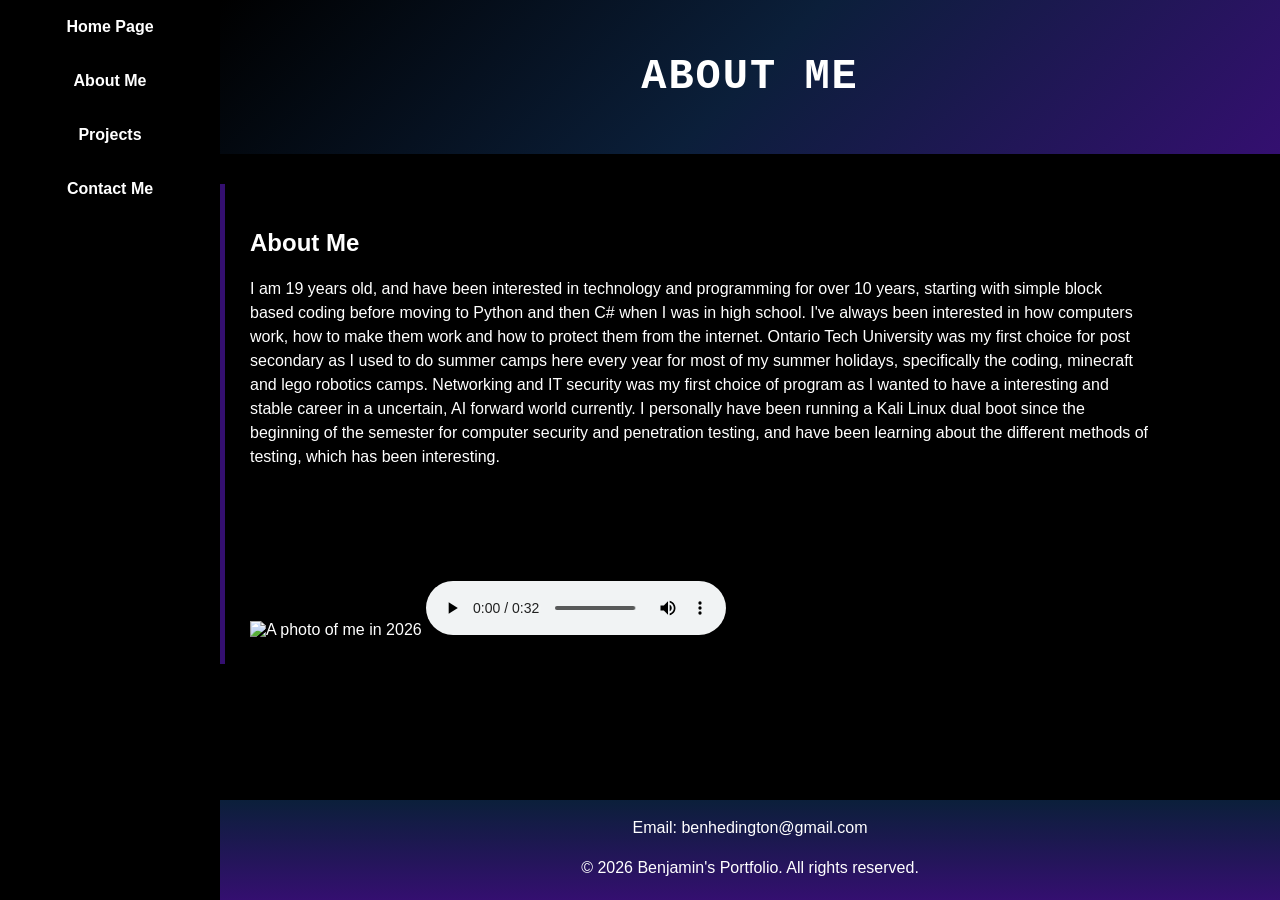
==== aboutme.html @ 0bd3bf8d "Portfolio website" ====
<!DOCTYPE html>
<html lang="en">

<head>
    <meta charset="UTF-8">
    <meta name="viewport" content="width=device-width, initial-scale=1.0">

    <title>Benjamin's Portfolio - About Me</title>

    <link rel="stylesheet" href="laptopviewport.css">
    <link rel="stylesheet" href="mobileviewport.css">
    <link rel="stylesheet" href="tabletviewport.css">

</head>
<body>
    <header>
        <h1>About Me</h1>
        <nav>
            <a href="index.html">Home Page</a>
            <a href="aboutme.html">About Me</a>
            <a href="projects.html">Projects</a>
            <a href="contactme.html">Contact Me</a>
        </nav>
    </header>
    <main>
        <section>
            <h2>About Me</h2>
            <p>
                I am 19 years old, and have been interested in technology and programming 
                for over 10 years, starting with simple block based coding before moving to
                Python and then C# when I was in high school. I've always been interested in 
                how computers work, how to make them work and how to protect them from the internet. 
                Ontario Tech University was my first choice for post secondary as I used to do summer
                camps here every year for most of my summer holidays, specifically the coding, minecraft
                and lego robotics camps. Networking and IT security was my first choice of program as I 
                wanted to have a interesting and stable career in a uncertain, AI forward world currently. 
                I personally have been running a Kali Linux dual boot since the beginning of the semester
                for computer security and penetration testing, and have been learning about the different 
                methods of testing, which has been interesting.
            </p>

            <img src="pfp.png" alt="A photo of me in 2026">
            <video controls>
                <source src="video.mp4" type="video/mp4">
                <source src="video.ogg" type="video/ogg">
            </video>
        </section>
    </main>
    <footer>
        <p>Email: benhedington@gmail.com</p>
        <p>&copy; 2026 Benjamin's Portfolio. All rights reserved.</p>
    </footer>
</body>
</html>
---- laptopviewport.css ----
/* Laptop styles */

* {
    box-sizing: border-box;
}

html {
    margin: 0;
    padding: 0;
    background-color: #000000;
}

body {
    margin: 0;
    padding: 0 0 80px 220px;
    font-family: Arial, sans-serif;
    background-color: #000000;
    color: #FFFFFF;
}

/* Header */
header {
    margin: 0;
    padding: 25px;
    text-align: center;
    background: linear-gradient(135deg, #000000, #0B1F3A, #340f70);
    color: #FFFFFF;
}

header h1 {
    font-family: "Courier New", Arial, sans-serif;
    font-size: 42px;
    font-weight: 900;
    letter-spacing: 2px;
    text-transform: uppercase;
}

/* Permanent side navigation */
nav {
    position: fixed;
    top: 0;
    left: 0;
    width: 220px;
    height: 100vh;
    margin: 0;
    padding: 0;
    background-color: #000000;
    z-index: 1000;
}

/* Remove default ul spacing */
nav ul {
    margin: 0;
    padding: 0;
    list-style: none;
}

nav a {
    display: block;
    width: 100%;
    margin: 0;
    padding: 18px 20px;
    color: #FFFFFF;
    text-decoration: none;
    font-weight: bold;
}

nav a:hover {
    background-color: #461595;
    color: #FFFFFF;
    animation: hoverAnimation 2s forwards;
}

@keyframes hoverAnimation {
    0% {
        background-color: #000000;
    }
    100% {
        background-color: #461595;
    }
}

/* Main content */
main {
    width: 90%;
    max-width: 1200px;
    margin: 30px 0;
}

/* Sections */
section {
    background-color: #000000;
    color: #FFFFFF;
    padding: 25px;
    margin: 0 0 20px 0;
    border-left: 5px solid #340f70;
}

/* Headings */
h2 {
    color: #FFFFFF;
}

/* Paragraphs */
p {
    color: #FFFFFF;
    line-height: 1.5;
}

/* Links */
a {
    color: #FFFFFF;
}

/* Images */
img {
    max-width: 100%;
    height: auto;
}

/* Video */
video {
    max-width: 100%;
    height: auto;
}

/* Footer */
footer {
    position: fixed;
    bottom: 0;
    left: 220px;
    height: 100px;
    width: calc(100% - 220px);
    margin: 0;
    text-align: center;
    background: linear-gradient(#0B1F3A, #340f70);
    color: #FFFFFF;
    z-index: 999;
}

footer p {
    color: #FFFFFF;
}

/* Contact form */
form {
    width: 100%;
}

label {
    color: #FFFFFF;
}

input,
textarea {
    width: 100%;
    max-width: 500px;
    padding: 10px;
    margin-top: 5px;
    background-color: #000000;
    color: #FFFFFF;
    border: 1px solid #340f70;
}

input[type="submit"] {
    width: auto;
    background-color: #340f70;
    color: #FFFFFF;
    border: none;
    padding: 10px 20px;
    cursor: pointer;
}

input[type="submit"]:hover {
    background-color: #461595;
    animation: hoverAnimation 1s forwards;
}
---- mobileviewport.css ----
/* Phone / Mobile styles */

* {
    box-sizing: border-box;
}

html {
    margin: 0;
    padding: 0;
    background-color: #000000;
}

@media screen and (max-width: 600px) {

    body {
        margin: 0;
        padding: 0 0 65px 120px;
        font-family: Arial, sans-serif;
        background-color: #000000;
        color: #FFFFFF;
        font-size: 16px;
    }

    /* Header */
    header {
        margin: 0;
        padding: 15px;
        text-align: center;
        background: linear-gradient(135deg, #000000, #0B1F3A, #340f70);
        color: #FFFFFF;
    }

    header h1 {
        font-family: "Courier New", Arial, sans-serif;
        font-size: 24px;
        font-weight: 900;
        letter-spacing: 1px;
        text-transform: uppercase;
    }

    /* Side navigation */
    nav {
        position: fixed;
        top: 0;
        left: 0;
        width: 120px;
        height: 100vh;
        margin: 0;
        padding: 0;
        background-color: #000000;
        z-index: 1000;
    }

    nav ul {
        margin: 0;
        padding: 0;
        list-style: none;
    }

    nav a {
        display: block;
        width: 100%;
        margin: 0;
        padding: 14px 10px;
        color: #FFFFFF;
        text-decoration: none;
        font-weight: bold;
        font-size: 14px;
    }

    nav a:hover {
        background-color: #340f70;
        color: #FFFFFF;
        animation: hoverAnimation 2s forwards;
    }

    /* Main content */
    main {
        width: 92%;
        margin: 20px 0;
    }

    section {
        background-color: #000000;
        color: #FFFFFF;
        padding: 15px;
        margin: 0 0 15px 0;
        border-left: 5px solid #340f70;
    }

    h2 {
        font-size: 20px;
        color: #FFFFFF;
    }

    p {
        font-size: 16px;
        line-height: 1.5;
        color: #FFFFFF;
    }

    a {
        color: #FFFFFF;
    }

    img {
        max-width: 100%;
        height: auto;
    }

    video {
        width: 100%;
        max-width: 100%;
        height: auto;
    }

    /* Footer */
    footer {
        position: fixed;
        bottom: 0;
        left: 120px;
        width: calc(100% - 120px);
        margin: 0;
        padding: 12px;
        text-align: center;
        background: linear-gradient(#0B1F3A, #340f70);
        color: #FFFFFF;
        font-size: 13px;
        z-index: 999;
    }

    footer p {
        color: #FFFFFF;
    }

    /* Contact form */
    label {
        color: #FFFFFF;
    }

    input,
    textarea {
        width: 100%;
        max-width: 100%;
        padding: 10px;
        margin-top: 5px;
        background-color: #000000;
        color: #FFFFFF;
        border: 1px solid #340f70;
    }

    input[type="submit"] {
        width: auto;
        background-color: #340f70;
        color: #FFFFFF;
        border: none;
        padding: 10px 20px;
        cursor: pointer;
    }

    input[type="submit"]:hover {
        background-color: #461595;
        animation: hoverAnimation 1s forwards;
    }
    
    @keyframes hoverAnimation {
        0% {
            background-color: #000000;
        }
        100% {
            background-color: #461595;
        }
    }

}
---- tabletviewport.css ----
/* Tablet styles */

* {
    box-sizing: border-box;
}

html {
    margin: 0;
    padding: 0;
    background-color: #000000;
}

@media screen and (min-width: 601px) and (max-width: 1024px) {

    body {
        margin: 0;
        padding: 0 0 70px 190px;
        font-family: Arial, sans-serif;
        background-color: #000000;
        color: #FFFFFF;
        font-size: 16px;
    }

    /* Header */
    header {
        margin: 0;
        padding: 20px;
        text-align: center;
        background: linear-gradient(135deg, #000000, #0B1F3A, #340f70);
        color: #FFFFFF;
    }

    header h1 {
        font-family: "Courier New", Arial, sans-serif;
        font-size: 34px;
        font-weight: 900;
        letter-spacing: 2px;
        text-transform: uppercase;
    }

    /* Side navigation */
    nav {
        position: fixed;
        top: 0;
        left: 0;
        width: 190px;
        height: 100vh;
        margin: 0;
        padding: 0;
        background-color: #000000;
        z-index: 1000;
    }

    nav ul {
        margin: 0;
        padding: 0;
        list-style: none;
    }

    nav a {
        display: block;
        width: 100%;
        margin: 0;
        padding: 15px 18px;
        color: #FFFFFF;
        text-decoration: none;
        font-weight: bold;
    }

    nav a:hover {
        background-color: #461595;
        color: #FFFFFF;
        animation: hoverAnimation 2s forwards;
    }

    @keyframes hoverAnimation {
        0% {
            background-color: #000000;
        }
        100% {
            background-color: #461595;
        }
    }

    /* Main content */
    main {
        width: 92%;
        margin: 25px 0;
    }

    section {
        background-color: #000000;
        color: #FFFFFF;
        padding: 20px;
        margin: 0 0 18px 0;
        border-left: 5px solid #340f70;
    }

    h2 {
        font-size: 24px;
        color: #FFFFFF;
    }

    p {
        color: #FFFFFF;
        line-height: 1.5;
    }

    a {
        color: #FFFFFF;
    }

    img {
        max-width: 100%;
        height: auto;
    }

    video {
        max-width: 100%;
        height: auto;
    }

    /* Footer */
    footer {
        position: fixed;
        bottom: 0;
        left: 190px;
        width: calc(100% - 190px);
        margin: 0;
        padding: 18px;
        text-align: center;
        background: linear-gradient(#0B1F3A, #340f70);
        color: #FFFFFF;
        z-index: 999;
    }

    footer p {
        color: #FFFFFF;
    }

    /* Contact form */
    label {
        color: #FFFFFF;
    }

    input,
    textarea {
        width: 90%;
        max-width: 500px;
        padding: 10px;
        margin-top: 5px;
        background-color: #000000;
        color: #FFFFFF;
        border: 1px solid #340f70;
    }

    input[type="submit"] {
        width: auto;
        background-color: #340f70;
        color: #FFFFFF;
        border: none;
        padding: 10px 20px;
        cursor: pointer;
    }

    input[type="submit"]:hover {
        background-color: #461595;
        animation: hoverAnimation 1s forwards;
    }

}
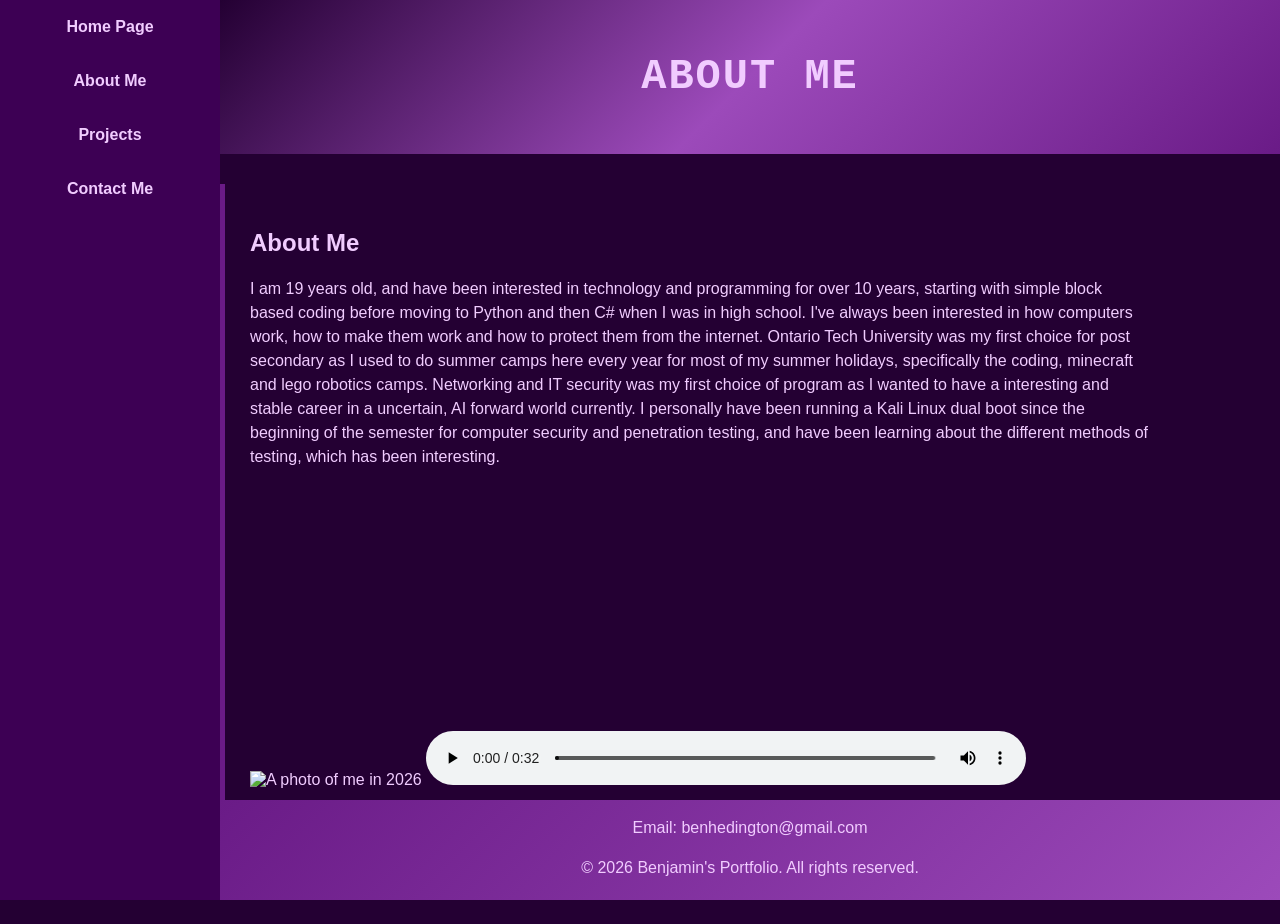
==== commit fa5198bb: "CSS Update" ====
--- a/aboutme.html
+++ b/aboutme.html
@@ -39,8 +39,8 @@
                 methods of testing, which has been interesting.
             </p>
 
-            <img src="pfp.png" alt="A photo of me in 2026">
-            <video controls>
+            <img src="pfp.png" alt="A photo of me in 2026" width="300" height="300">
+            <video controls width="600" height="550" preload="auto">
                 <source src="video.mp4" type="video/mp4">
                 <source src="video.ogg" type="video/ogg">
             </video>
--- a/laptopviewport.css
+++ b/laptopviewport.css
@@ -7,15 +7,15 @@
 html {
     margin: 0;
     padding: 0;
-    background-color: #000000;
+    background-color: #240033;
 }
 
 body {
     margin: 0;
     padding: 0 0 80px 220px;
     font-family: Arial, sans-serif;
-    background-color: #000000;
-    color: #FFFFFF;
+    background-color: #240033;
+    color: #F1CCFF;
 }
 
 /* Header */
@@ -23,8 +23,8 @@
     margin: 0;
     padding: 25px;
     text-align: center;
-    background: linear-gradient(135deg, #000000, #0B1F3A, #340f70);
-    color: #FFFFFF;
+    background: linear-gradient(135deg, #240033, #9C4ABA, #6A1B87);
+    color: #F1CCFF;
 }
 
 header h1 {
@@ -44,7 +44,7 @@
     height: 100vh;
     margin: 0;
     padding: 0;
-    background-color: #000000;
+    background-color: #3D0054;
     z-index: 1000;
 }
 
@@ -60,23 +60,23 @@
     width: 100%;
     margin: 0;
     padding: 18px 20px;
-    color: #FFFFFF;
+    color: #F1CCFF;
     text-decoration: none;
     font-weight: bold;
 }
 
 nav a:hover {
-    background-color: #461595;
-    color: #FFFFFF;
+    background-color: #9C4ABA;
+    color: #F1CCFF;
     animation: hoverAnimation 2s forwards;
 }
 
 @keyframes hoverAnimation {
     0% {
-        background-color: #000000;
+        background-color: #240033;
     }
     100% {
-        background-color: #461595;
+        background-color: #9C4ABA;
     }
 }
 
@@ -89,27 +89,27 @@
 
 /* Sections */
 section {
-    background-color: #000000;
-    color: #FFFFFF;
+    background-color: #240033;
+    color: #F1CCFF;
     padding: 25px;
     margin: 0 0 20px 0;
-    border-left: 5px solid #340f70;
+    border-left: 5px solid #6A1B87;
 }
 
 /* Headings */
 h2 {
-    color: #FFFFFF;
+    color: #F1CCFF;
 }
 
 /* Paragraphs */
 p {
-    color: #FFFFFF;
+    color: #F1CCFF;
     line-height: 1.5;
 }
 
 /* Links */
 a {
-    color: #FFFFFF;
+    color: #F1CCFF;
 }
 
 /* Images */
@@ -133,13 +133,13 @@
     width: calc(100% - 220px);
     margin: 0;
     text-align: center;
-    background: linear-gradient(#0B1F3A, #340f70);
-    color: #FFFFFF;
+    background: linear-gradient(-45deg, #9C4ABA, #6A1B87);
+    color: #F1CCFF;
     z-index: 999;
 }
 
 footer p {
-    color: #FFFFFF;
+    color: #F1CCFF;
 }
 
 /* Contact form */
@@ -148,7 +148,7 @@
 }
 
 label {
-    color: #FFFFFF;
+    color: #F1CCFF;
 }
 
 input,
@@ -157,21 +157,21 @@
     max-width: 500px;
     padding: 10px;
     margin-top: 5px;
-    background-color: #000000;
-    color: #FFFFFF;
-    border: 1px solid #340f70;
+    background-color: #240033;
+    color: #F1CCFF;
+    border: 1px solid #6A1B87;
 }
 
 input[type="submit"] {
     width: auto;
-    background-color: #340f70;
-    color: #FFFFFF;
+    background-color: #6A1B87;
+    color: #F1CCFF;
     border: none;
     padding: 10px 20px;
     cursor: pointer;
 }
 
 input[type="submit"]:hover {
-    background-color: #461595;
+    background-color: #9C4ABA;
     animation: hoverAnimation 1s forwards;
 }
--- a/mobileviewport.css
+++ b/mobileviewport.css
@@ -7,7 +7,7 @@
 html {
     margin: 0;
     padding: 0;
-    background-color: #000000;
+    background-color: #240033;
 }
 
 @media screen and (max-width: 600px) {
@@ -16,8 +16,8 @@
         margin: 0;
         padding: 0 0 65px 120px;
         font-family: Arial, sans-serif;
-        background-color: #000000;
-        color: #FFFFFF;
+        background-color: #240033;
+        color: #F1CCFF;
         font-size: 16px;
     }
 
@@ -26,8 +26,8 @@
         margin: 0;
         padding: 15px;
         text-align: center;
-        background: linear-gradient(135deg, #000000, #0B1F3A, #340f70);
-        color: #FFFFFF;
+        background: linear-gradient(135deg, #240033, #240033, #6A1B87);
+        color: #F1CCFF;
     }
 
     header h1 {
@@ -47,7 +47,7 @@
         height: 100vh;
         margin: 0;
         padding: 0;
-        background-color: #000000;
+        background-color: #3D0054;
         z-index: 1000;
     }
 
@@ -62,15 +62,15 @@
         width: 100%;
         margin: 0;
         padding: 14px 10px;
-        color: #FFFFFF;
+        color: #F1CCFF;
         text-decoration: none;
         font-weight: bold;
         font-size: 14px;
     }
 
     nav a:hover {
-        background-color: #340f70;
-        color: #FFFFFF;
+        background-color: #6A1B87;
+        color: #F1CCFF;
         animation: hoverAnimation 2s forwards;
     }
 
@@ -81,26 +81,26 @@
     }
 
     section {
-        background-color: #000000;
-        color: #FFFFFF;
+        background-color: #240033;
+        color: #F1CCFF;
         padding: 15px;
         margin: 0 0 15px 0;
-        border-left: 5px solid #340f70;
+        border-left: 5px solid #6A1B87;
     }
 
     h2 {
         font-size: 20px;
-        color: #FFFFFF;
+        color: #F1CCFF;
     }
 
     p {
         font-size: 16px;
         line-height: 1.5;
-        color: #FFFFFF;
+        color: #F1CCFF;
     }
 
     a {
-        color: #FFFFFF;
+        color: #F1CCFF;
     }
 
     img {
@@ -123,19 +123,19 @@
         margin: 0;
         padding: 12px;
         text-align: center;
-        background: linear-gradient(#0B1F3A, #340f70);
-        color: #FFFFFF;
+        background: linear-gradient(#240033, #6A1B87);
+        color: #F1CCFF;
         font-size: 13px;
         z-index: 999;
     }
 
     footer p {
-        color: #FFFFFF;
+        color: #F1CCFF;
     }
 
     /* Contact form */
     label {
-        color: #FFFFFF;
+        color: #F1CCFF;
     }
 
     input,
@@ -144,31 +144,31 @@
         max-width: 100%;
         padding: 10px;
         margin-top: 5px;
-        background-color: #000000;
-        color: #FFFFFF;
-        border: 1px solid #340f70;
+        background-color: #240033;
+        color: #F1CCFF;
+        border: 1px solid #6A1B87;
     }
 
     input[type="submit"] {
         width: auto;
-        background-color: #340f70;
-        color: #FFFFFF;
+        background-color: #6A1B87;
+        color: #F1CCFF;
         border: none;
         padding: 10px 20px;
         cursor: pointer;
     }
 
     input[type="submit"]:hover {
-        background-color: #461595;
+        background-color: #9C4ABA;
         animation: hoverAnimation 1s forwards;
     }
-    
+
     @keyframes hoverAnimation {
         0% {
-            background-color: #000000;
+            background-color: #240033;
         }
         100% {
-            background-color: #461595;
+            background-color: #9C4ABA;
         }
     }
 
--- a/tabletviewport.css
+++ b/tabletviewport.css
@@ -7,7 +7,7 @@
 html {
     margin: 0;
     padding: 0;
-    background-color: #000000;
+    background-color: #240033;
 }
 
 @media screen and (min-width: 601px) and (max-width: 1024px) {
@@ -16,8 +16,8 @@
         margin: 0;
         padding: 0 0 70px 190px;
         font-family: Arial, sans-serif;
-        background-color: #000000;
-        color: #FFFFFF;
+        background-color: #240033;
+        color: #F1CCFF;
         font-size: 16px;
     }
 
@@ -26,8 +26,8 @@
         margin: 0;
         padding: 20px;
         text-align: center;
-        background: linear-gradient(135deg, #000000, #0B1F3A, #340f70);
-        color: #FFFFFF;
+        background: linear-gradient(135deg, #240033, #240033, #6A1B87);
+        color: #F1CCFF;
     }
 
     header h1 {
@@ -47,7 +47,7 @@
         height: 100vh;
         margin: 0;
         padding: 0;
-        background-color: #000000;
+        background-color: #3D0054;
         z-index: 1000;
     }
 
@@ -62,23 +62,23 @@
         width: 100%;
         margin: 0;
         padding: 15px 18px;
-        color: #FFFFFF;
+        color: #F1CCFF;
         text-decoration: none;
         font-weight: bold;
     }
 
     nav a:hover {
-        background-color: #461595;
-        color: #FFFFFF;
+        background-color: #9C4ABA;
+        color: #F1CCFF;
         animation: hoverAnimation 2s forwards;
     }
 
     @keyframes hoverAnimation {
         0% {
-            background-color: #000000;
+            background-color: #240033;
         }
         100% {
-            background-color: #461595;
+            background-color: #9C4ABA;
         }
     }
 
@@ -89,25 +89,25 @@
     }
 
     section {
-        background-color: #000000;
-        color: #FFFFFF;
+        background-color: #240033;
+        color: #F1CCFF;
         padding: 20px;
         margin: 0 0 18px 0;
-        border-left: 5px solid #340f70;
+        border-left: 5px solid #6A1B87;
     }
 
     h2 {
         font-size: 24px;
-        color: #FFFFFF;
+        color: #F1CCFF;
     }
 
     p {
-        color: #FFFFFF;
+        color: #F1CCFF;
         line-height: 1.5;
     }
 
     a {
-        color: #FFFFFF;
+        color: #F1CCFF;
     }
 
     img {
@@ -129,18 +129,18 @@
         margin: 0;
         padding: 18px;
         text-align: center;
-        background: linear-gradient(#0B1F3A, #340f70);
-        color: #FFFFFF;
+        background: linear-gradient(#240033, #6A1B87);
+        color: #F1CCFF;
         z-index: 999;
     }
 
     footer p {
-        color: #FFFFFF;
+        color: #F1CCFF;
     }
 
     /* Contact form */
     label {
-        color: #FFFFFF;
+        color: #F1CCFF;
     }
 
     input,
@@ -149,22 +149,22 @@
         max-width: 500px;
         padding: 10px;
         margin-top: 5px;
-        background-color: #000000;
-        color: #FFFFFF;
-        border: 1px solid #340f70;
+        background-color: #240033;
+        color: #F1CCFF;
+        border: 1px solid #6A1B87;
     }
 
     input[type="submit"] {
         width: auto;
-        background-color: #340f70;
-        color: #FFFFFF;
+        background-color: #6A1B87;
+        color: #F1CCFF;
         border: none;
         padding: 10px 20px;
         cursor: pointer;
     }
 
     input[type="submit"]:hover {
-        background-color: #461595;
+        background-color: #9C4ABA;
         animation: hoverAnimation 1s forwards;
     }
 
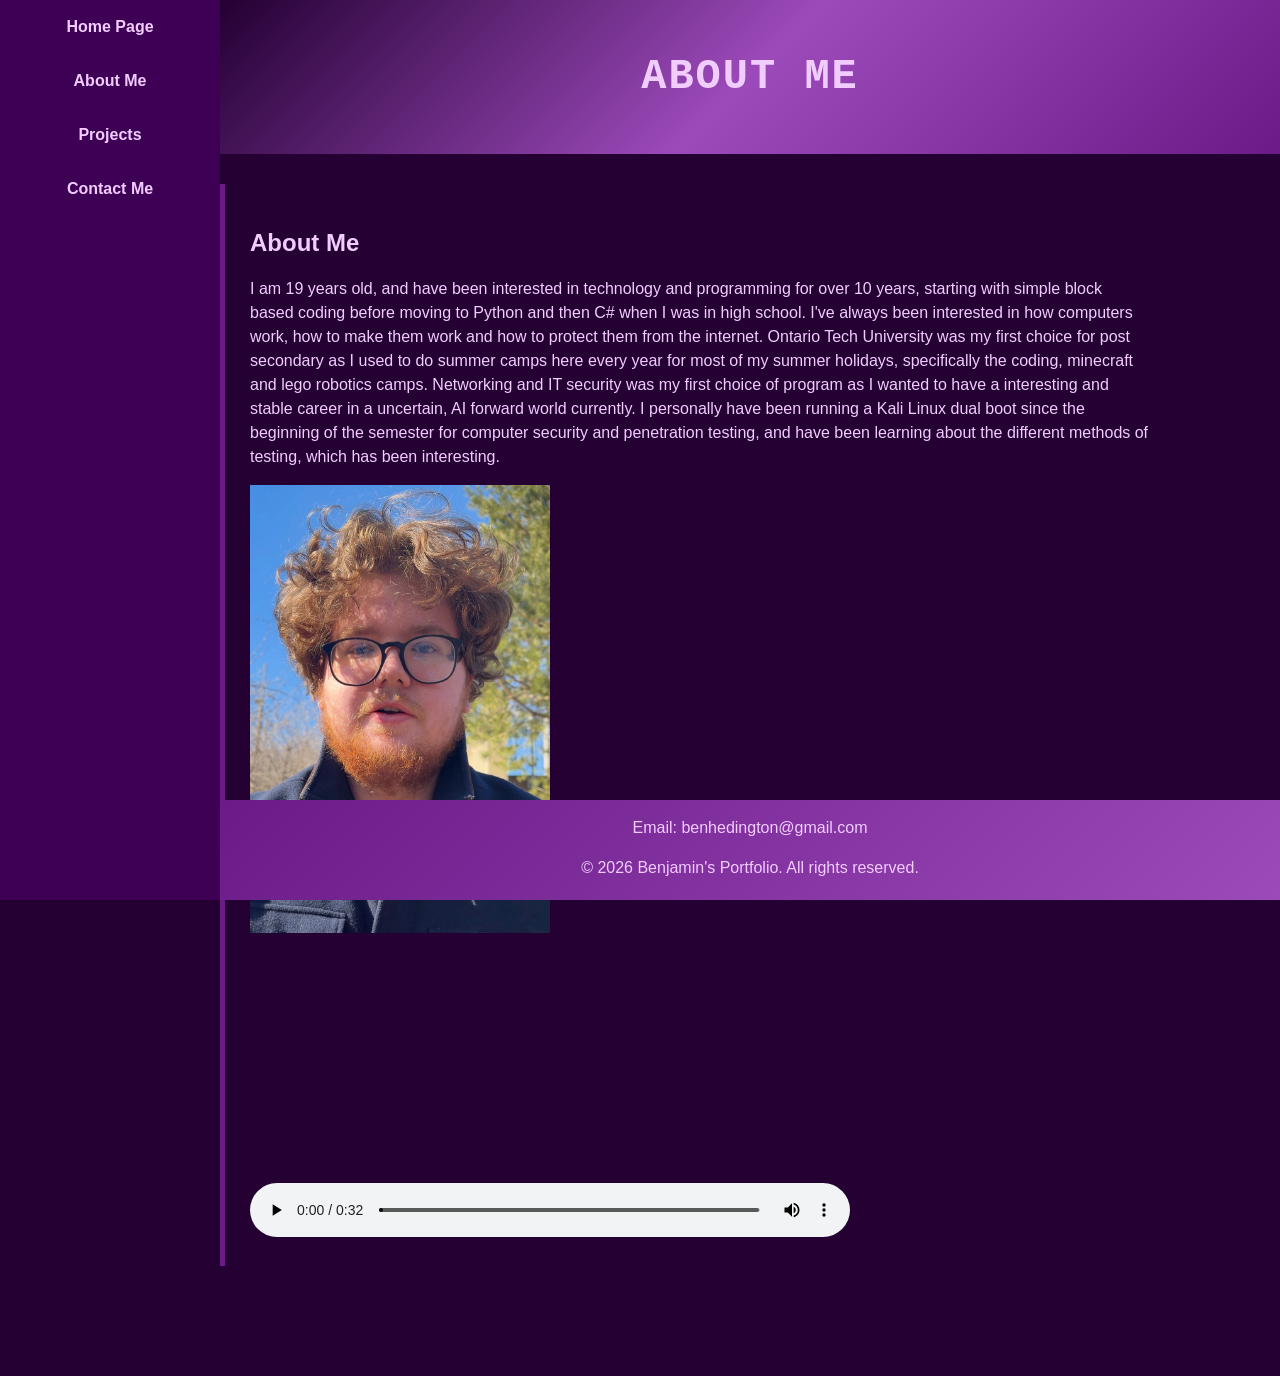
==== commit 5290671a: "Photo update" ====
--- a/aboutme.html
+++ b/aboutme.html
@@ -39,7 +39,7 @@
                 methods of testing, which has been interesting.
             </p>
 
-            <img src="pfp.png" alt="A photo of me in 2026" width="300" height="300">
+            <img src="pfp.PNG" alt="A photo of me in 2026" width="300" height="300">
             <video controls width="600" height="550" preload="auto">
                 <source src="video.mp4" type="video/mp4">
                 <source src="video.ogg" type="video/ogg">
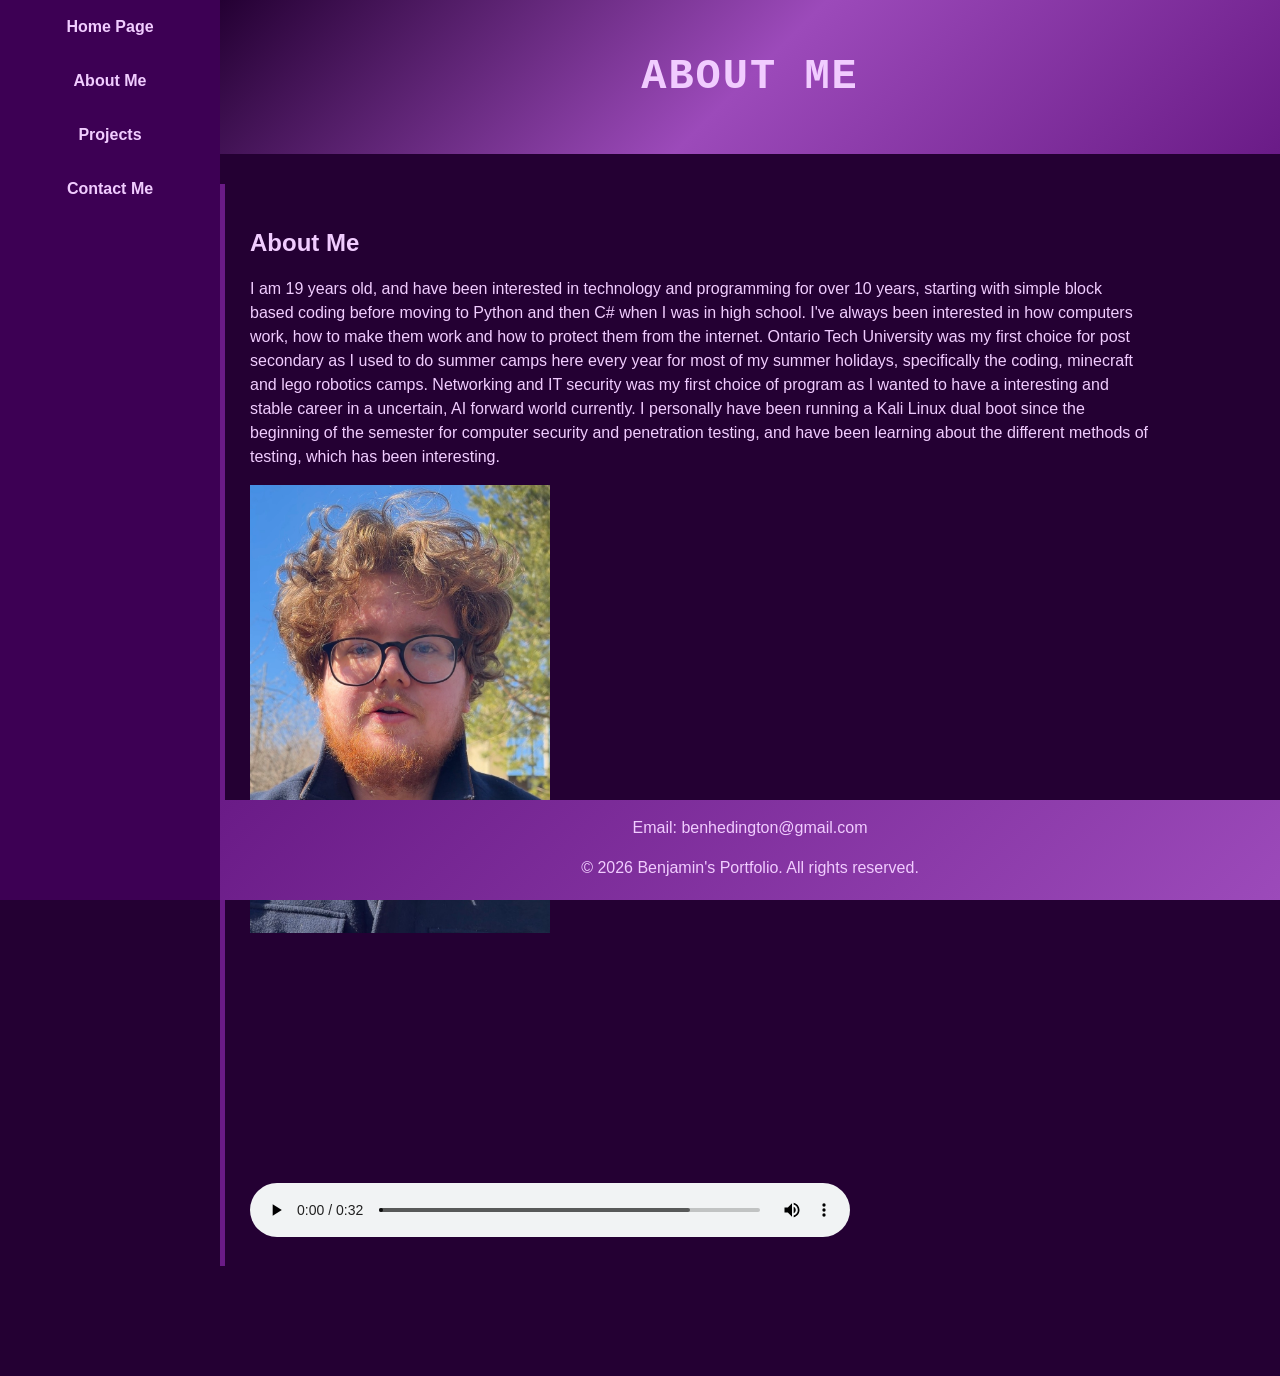
==== commit c8ffab4c: "Formatting update" ====
--- a/aboutme.html
+++ b/aboutme.html
@@ -1,16 +1,12 @@
 <!DOCTYPE html>
 <html lang="en">
-
 <head>
     <meta charset="UTF-8">
     <meta name="viewport" content="width=device-width, initial-scale=1.0">
-
     <title>Benjamin's Portfolio - About Me</title>
-
     <link rel="stylesheet" href="laptopviewport.css">
     <link rel="stylesheet" href="mobileviewport.css">
     <link rel="stylesheet" href="tabletviewport.css">
-
 </head>
 <body>
     <header>
@@ -38,7 +34,6 @@
                 for computer security and penetration testing, and have been learning about the different 
                 methods of testing, which has been interesting.
             </p>
-
             <img src="pfp.PNG" alt="A photo of me in 2026" width="300" height="300">
             <video controls width="600" height="550" preload="auto">
                 <source src="video.mp4" type="video/mp4">
--- a/laptopviewport.css
+++ b/laptopviewport.css
@@ -1,15 +1,11 @@
-/* Laptop styles */
-
 * {
     box-sizing: border-box;
 }
-
 html {
     margin: 0;
     padding: 0;
     background-color: #240033;
 }
-
 body {
     margin: 0;
     padding: 0 0 80px 220px;
@@ -17,8 +13,6 @@
     background-color: #240033;
     color: #F1CCFF;
 }
-
-/* Header */
 header {
     margin: 0;
     padding: 25px;
@@ -26,7 +20,6 @@
     background: linear-gradient(135deg, #240033, #9C4ABA, #6A1B87);
     color: #F1CCFF;
 }
-
 header h1 {
     font-family: "Courier New", Arial, sans-serif;
     font-size: 42px;
@@ -34,8 +27,6 @@
     letter-spacing: 2px;
     text-transform: uppercase;
 }
-
-/* Permanent side navigation */
 nav {
     position: fixed;
     top: 0;
@@ -47,14 +38,11 @@
     background-color: #3D0054;
     z-index: 1000;
 }
-
-/* Remove default ul spacing */
 nav ul {
     margin: 0;
     padding: 0;
     list-style: none;
 }
-
 nav a {
     display: block;
     width: 100%;
@@ -64,13 +52,11 @@
     text-decoration: none;
     font-weight: bold;
 }
-
 nav a:hover {
     background-color: #9C4ABA;
     color: #F1CCFF;
     animation: hoverAnimation 2s forwards;
 }
-
 @keyframes hoverAnimation {
     0% {
         background-color: #240033;
@@ -79,15 +65,11 @@
         background-color: #9C4ABA;
     }
 }
-
-/* Main content */
 main {
     width: 90%;
     max-width: 1200px;
     margin: 30px 0;
 }
-
-/* Sections */
 section {
     background-color: #240033;
     color: #F1CCFF;
@@ -95,36 +77,24 @@
     margin: 0 0 20px 0;
     border-left: 5px solid #6A1B87;
 }
-
-/* Headings */
 h2 {
     color: #F1CCFF;
 }
-
-/* Paragraphs */
 p {
     color: #F1CCFF;
     line-height: 1.5;
 }
-
-/* Links */
 a {
     color: #F1CCFF;
 }
-
-/* Images */
 img {
     max-width: 100%;
     height: auto;
 }
-
-/* Video */
 video {
     max-width: 100%;
     height: auto;
 }
-
-/* Footer */
 footer {
     position: fixed;
     bottom: 0;
@@ -137,20 +107,15 @@
     color: #F1CCFF;
     z-index: 999;
 }
-
 footer p {
     color: #F1CCFF;
 }
-
-/* Contact form */
 form {
     width: 100%;
 }
-
 label {
     color: #F1CCFF;
 }
-
 input,
 textarea {
     width: 100%;
@@ -161,7 +126,6 @@
     color: #F1CCFF;
     border: 1px solid #6A1B87;
 }
-
 input[type="submit"] {
     width: auto;
     background-color: #6A1B87;
@@ -170,7 +134,6 @@
     padding: 10px 20px;
     cursor: pointer;
 }
-
 input[type="submit"]:hover {
     background-color: #9C4ABA;
     animation: hoverAnimation 1s forwards;
--- a/mobileviewport.css
+++ b/mobileviewport.css
@@ -1,17 +1,12 @@
-/* Phone / Mobile styles */
-
 * {
     box-sizing: border-box;
 }
-
 html {
     margin: 0;
     padding: 0;
     background-color: #240033;
 }
-
 @media screen and (max-width: 600px) {
-
     body {
         margin: 0;
         padding: 0 0 65px 120px;
@@ -20,8 +15,6 @@
         color: #F1CCFF;
         font-size: 16px;
     }
-
-    /* Header */
     header {
         margin: 0;
         padding: 15px;
@@ -29,7 +22,6 @@
         background: linear-gradient(135deg, #240033, #240033, #6A1B87);
         color: #F1CCFF;
     }
-
     header h1 {
         font-family: "Courier New", Arial, sans-serif;
         font-size: 24px;
@@ -37,8 +29,6 @@
         letter-spacing: 1px;
         text-transform: uppercase;
     }
-
-    /* Side navigation */
     nav {
         position: fixed;
         top: 0;
@@ -50,13 +40,11 @@
         background-color: #3D0054;
         z-index: 1000;
     }
-
     nav ul {
         margin: 0;
         padding: 0;
         list-style: none;
     }
-
     nav a {
         display: block;
         width: 100%;
@@ -67,19 +55,15 @@
         font-weight: bold;
         font-size: 14px;
     }
-
     nav a:hover {
         background-color: #6A1B87;
         color: #F1CCFF;
         animation: hoverAnimation 2s forwards;
     }
-
-    /* Main content */
     main {
         width: 92%;
         margin: 20px 0;
     }
-
     section {
         background-color: #240033;
         color: #F1CCFF;
@@ -87,34 +71,27 @@
         margin: 0 0 15px 0;
         border-left: 5px solid #6A1B87;
     }
-
     h2 {
         font-size: 20px;
         color: #F1CCFF;
     }
-
     p {
         font-size: 16px;
         line-height: 1.5;
         color: #F1CCFF;
     }
-
     a {
         color: #F1CCFF;
     }
-
     img {
         max-width: 100%;
         height: auto;
     }
-
     video {
         width: 100%;
         max-width: 100%;
         height: auto;
     }
-
-    /* Footer */
     footer {
         position: fixed;
         bottom: 0;
@@ -128,16 +105,12 @@
         font-size: 13px;
         z-index: 999;
     }
-
     footer p {
         color: #F1CCFF;
     }
-
-    /* Contact form */
     label {
         color: #F1CCFF;
     }
-
     input,
     textarea {
         width: 100%;
@@ -148,7 +121,6 @@
         color: #F1CCFF;
         border: 1px solid #6A1B87;
     }
-
     input[type="submit"] {
         width: auto;
         background-color: #6A1B87;
@@ -157,12 +129,10 @@
         padding: 10px 20px;
         cursor: pointer;
     }
-
     input[type="submit"]:hover {
         background-color: #9C4ABA;
         animation: hoverAnimation 1s forwards;
     }
-
     @keyframes hoverAnimation {
         0% {
             background-color: #240033;
@@ -171,5 +141,4 @@
             background-color: #9C4ABA;
         }
     }
-
 }
--- a/tabletviewport.css
+++ b/tabletviewport.css
@@ -1,17 +1,12 @@
-/* Tablet styles */
-
 * {
     box-sizing: border-box;
 }
-
 html {
     margin: 0;
     padding: 0;
     background-color: #240033;
 }
-
 @media screen and (min-width: 601px) and (max-width: 1024px) {
-
     body {
         margin: 0;
         padding: 0 0 70px 190px;
@@ -20,8 +15,6 @@
         color: #F1CCFF;
         font-size: 16px;
     }
-
-    /* Header */
     header {
         margin: 0;
         padding: 20px;
@@ -29,7 +22,6 @@
         background: linear-gradient(135deg, #240033, #240033, #6A1B87);
         color: #F1CCFF;
     }
-
     header h1 {
         font-family: "Courier New", Arial, sans-serif;
         font-size: 34px;
@@ -37,8 +29,6 @@
         letter-spacing: 2px;
         text-transform: uppercase;
     }
-
-    /* Side navigation */
     nav {
         position: fixed;
         top: 0;
@@ -50,13 +40,11 @@
         background-color: #3D0054;
         z-index: 1000;
     }
-
     nav ul {
         margin: 0;
         padding: 0;
         list-style: none;
     }
-
     nav a {
         display: block;
         width: 100%;
@@ -66,13 +54,11 @@
         text-decoration: none;
         font-weight: bold;
     }
-
     nav a:hover {
         background-color: #9C4ABA;
         color: #F1CCFF;
         animation: hoverAnimation 2s forwards;
     }
-
     @keyframes hoverAnimation {
         0% {
             background-color: #240033;
@@ -81,13 +67,10 @@
             background-color: #9C4ABA;
         }
     }
-
-    /* Main content */
     main {
         width: 92%;
         margin: 25px 0;
     }
-
     section {
         background-color: #240033;
         color: #F1CCFF;
@@ -95,32 +78,25 @@
         margin: 0 0 18px 0;
         border-left: 5px solid #6A1B87;
     }
-
     h2 {
         font-size: 24px;
         color: #F1CCFF;
     }
-
     p {
         color: #F1CCFF;
         line-height: 1.5;
     }
-
     a {
         color: #F1CCFF;
     }
-
     img {
         max-width: 100%;
         height: auto;
     }
-
     video {
         max-width: 100%;
         height: auto;
     }
-
-    /* Footer */
     footer {
         position: fixed;
         bottom: 0;
@@ -133,16 +109,12 @@
         color: #F1CCFF;
         z-index: 999;
     }
-
     footer p {
         color: #F1CCFF;
     }
-
-    /* Contact form */
     label {
         color: #F1CCFF;
     }
-
     input,
     textarea {
         width: 90%;
@@ -153,7 +125,6 @@
         color: #F1CCFF;
         border: 1px solid #6A1B87;
     }
-
     input[type="submit"] {
         width: auto;
         background-color: #6A1B87;
@@ -162,10 +133,8 @@
         padding: 10px 20px;
         cursor: pointer;
     }
-
     input[type="submit"]:hover {
         background-color: #9C4ABA;
         animation: hoverAnimation 1s forwards;
     }
-
 }
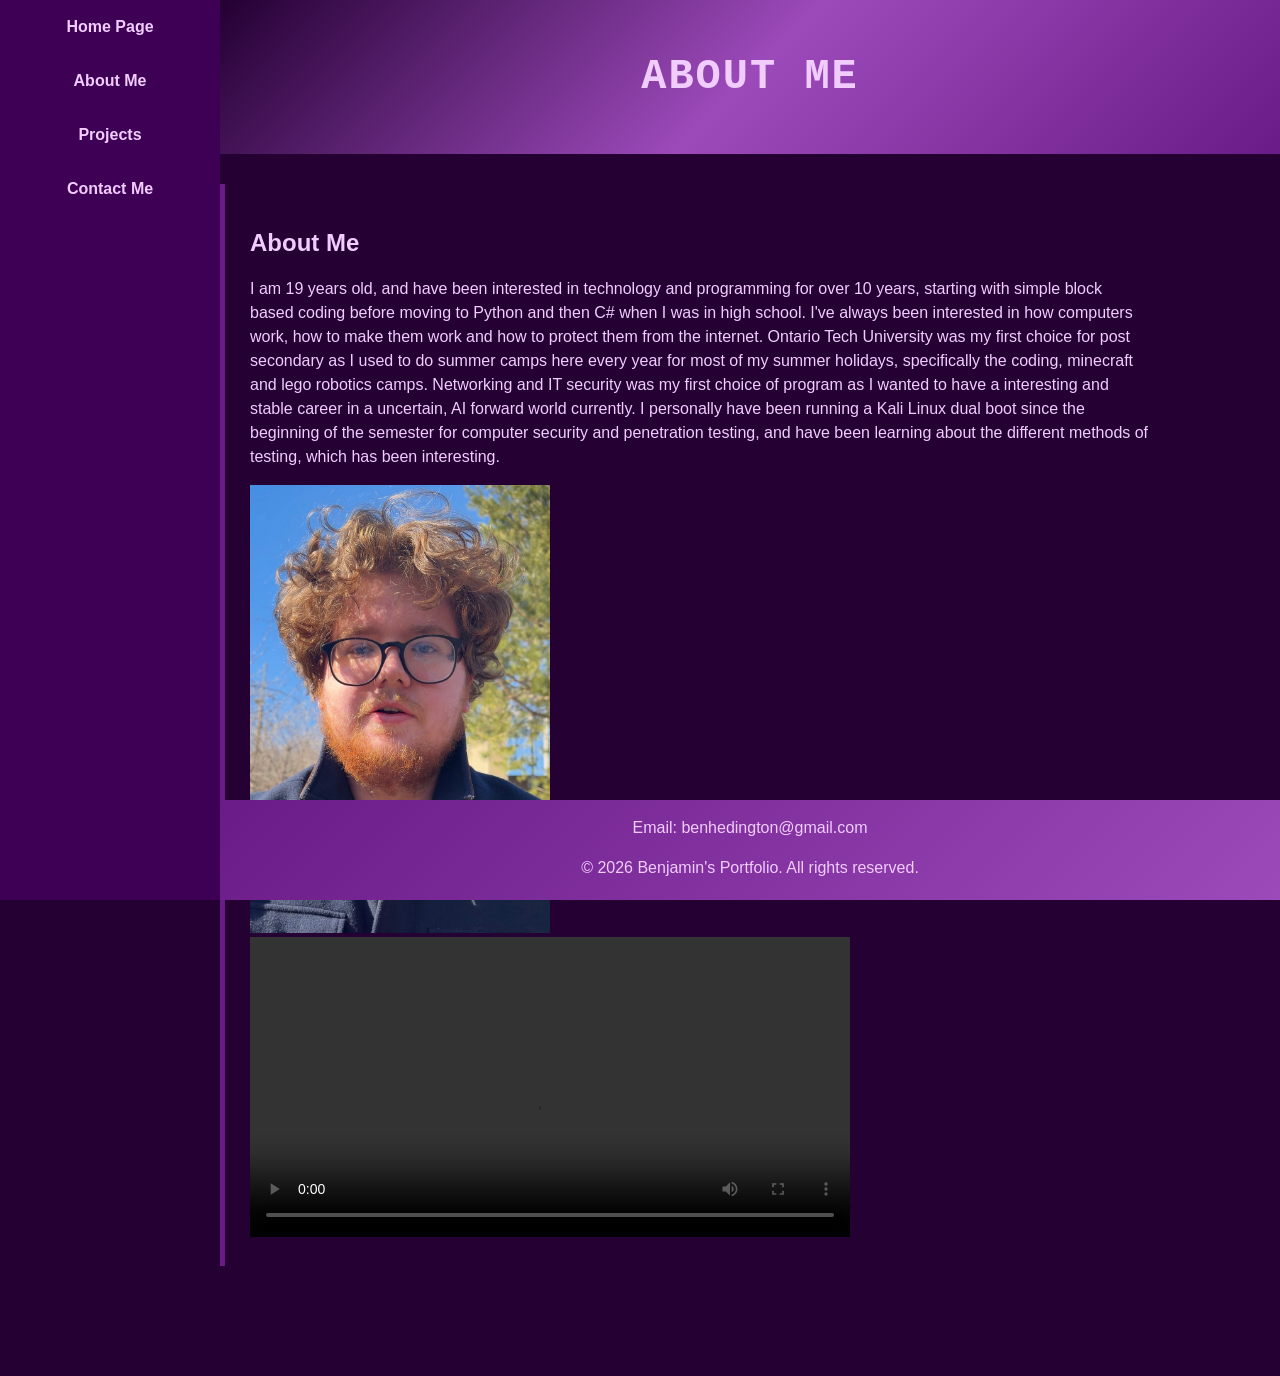
==== commit 1ea3acad: "Updating video OGV (NOT OGG)" ====
--- a/aboutme.html
+++ b/aboutme.html
@@ -37,7 +37,7 @@
             <img src="pfp.PNG" alt="A photo of me in 2026" width="300" height="300">
             <video controls width="600" height="550" preload="auto">
                 <source src="video.mp4" type="video/mp4">
-                <source src="video.ogg" type="video/ogg">
+                <source src="video.ogv" type="video/ogv">
             </video>
         </section>
     </main>
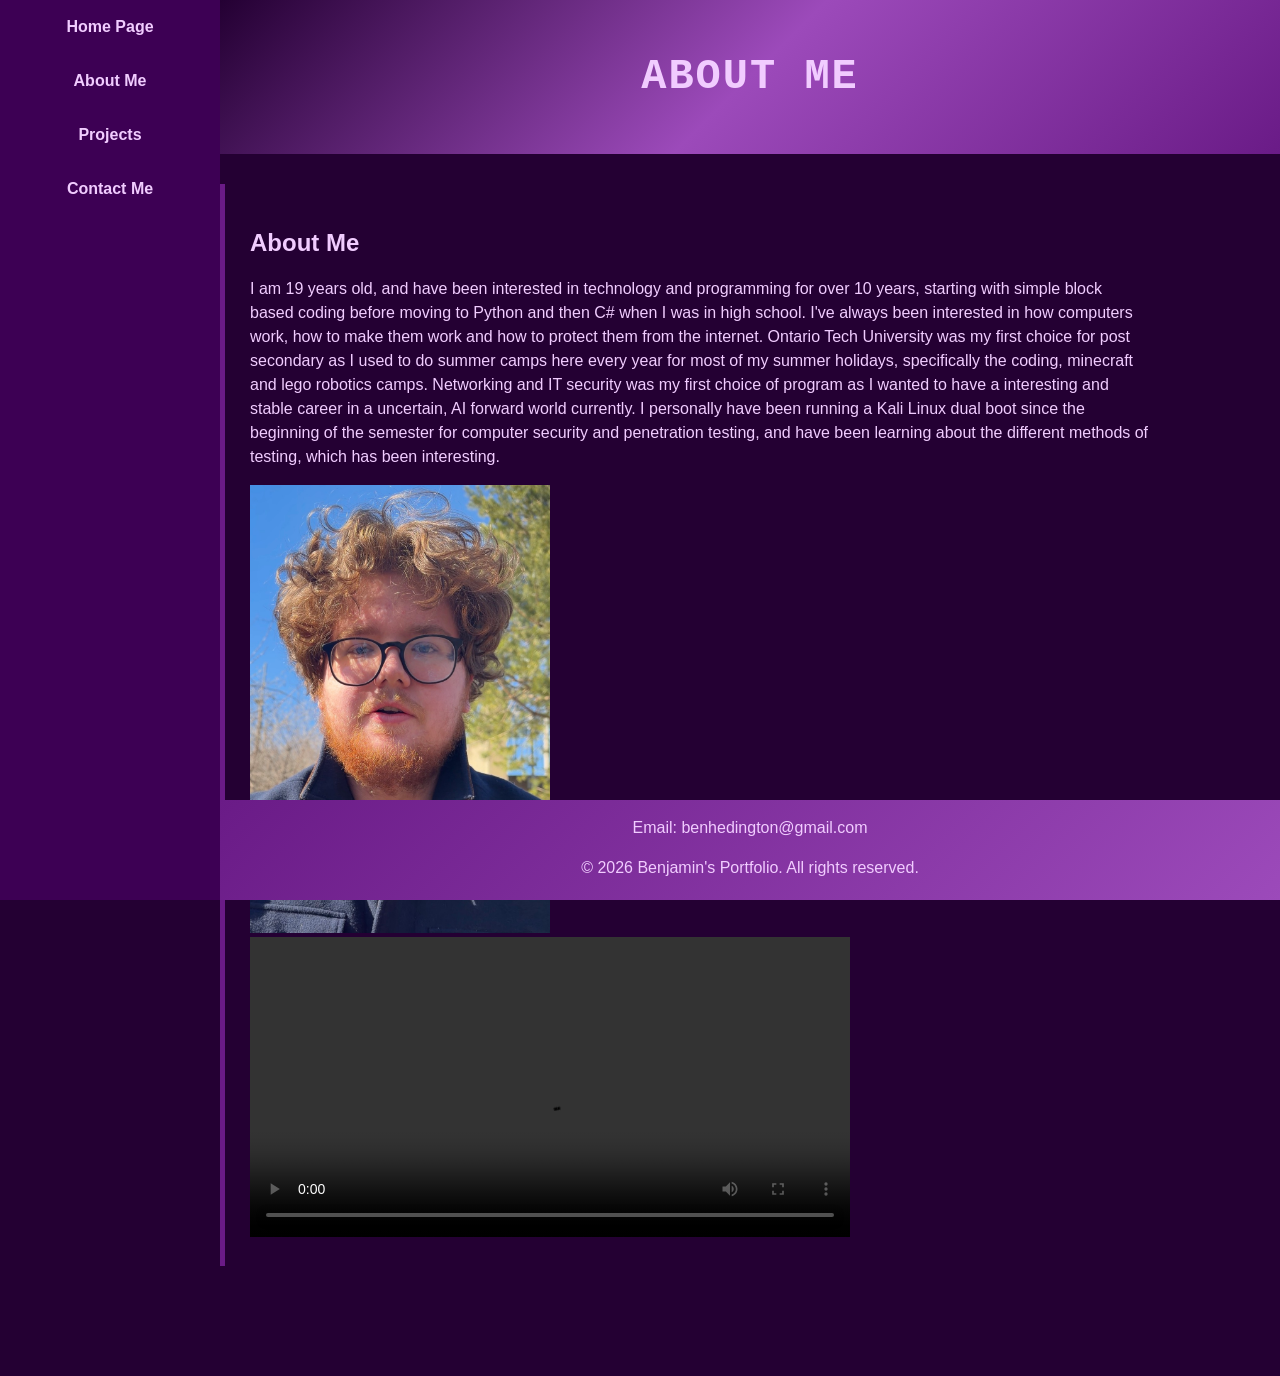
==== commit 53b609f1: "Final Comments Post Video" ====
--- a/aboutme.html
+++ b/aboutme.html
@@ -34,8 +34,11 @@
                 for computer security and penetration testing, and have been learning about the different 
                 methods of testing, which has been interesting.
             </p>
+            <!-- Calls pfp image with alt text and force a width and height -->
             <img src="pfp.PNG" alt="A photo of me in 2026" width="300" height="300">
+            <!-- Calls video controls, max width and height and preloads it -->
             <video controls width="600" height="550" preload="auto">
+                <!-- Calls both mp4 and OGV -->
                 <source src="video.mp4" type="video/mp4">
                 <source src="video.ogv" type="video/ogv">
             </video>
--- a/laptopviewport.css
+++ b/laptopviewport.css
@@ -55,8 +55,10 @@
 nav a:hover {
     background-color: #9C4ABA;
     color: #F1CCFF;
+    /* Calls the hover animation */
     animation: hoverAnimation 2s forwards;
 }
+/* Hover animation for navigation links and submit button */
 @keyframes hoverAnimation {
     0% {
         background-color: #240033;
